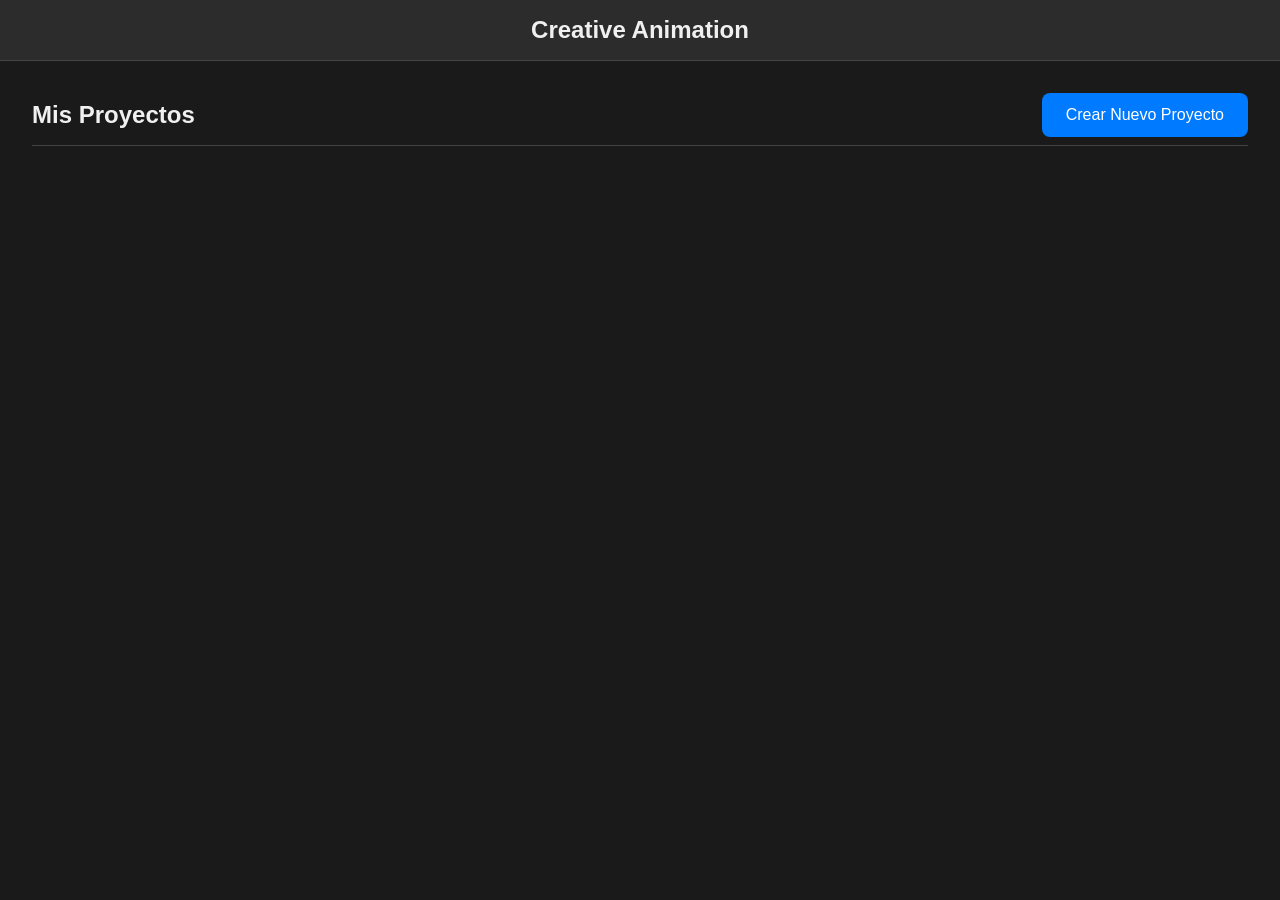
==== editor.html @ a8d6233b "feat: añade múltiples herramientas de dibujo y propiedades Este commit mejora significativamente el " ====
<!DOCTYPE html>
<html lang="es">
<head>
    <meta charset="UTF-8">
    <meta name="viewport" content="width=device-width, initial-scale=1.0">
    <title>Editor - Creative Animation</title>
    <link rel="stylesheet" href="editor.css">
</head>
<body>
    <div class="editor-container">
        <aside class="toolbar-panel">
            <div class="tool-section">
                <h3>Herramientas</h3>
                <div class="tools">
                    <button class="tool-btn selected" data-tool="brush">Pincel</button>
                    <button class="tool-btn" data-tool="marker">Marcador</button>
                    <button class="tool-btn" data-tool="pencil">Lápiz</button>
                    <button class="tool-btn" data-tool="eraser">Borrador</button>
                </div>
            </div>
            <div class="tool-section">
                <h3>Propiedades</h3>
                <div class="tool-property">
                    <label for="brush-size">Grosor: <span id="brush-size-value">2</span></label>
                    <input type="range" id="brush-size" min="1" max="100" value="2">
                </div>
                <div class="tool-property">
                    <label for="brush-opacity">Opacidad: <span id="brush-opacity-value">1.0</span></label>
                    <input type="range" id="brush-opacity" min="0.1" max="1" step="0.1" value="1">
                </div>
            </div>
            <div class="tool-section">
                <h3>Color</h3>
                <input type="color" id="color-picker" value="#000000">
                <div class="saved-colors">
                    <h4>Paleta</h4>
                    <div class="colors-bubble">
                        <div id="saved-colors-grid"></div>
                        <button id="save-color-btn">+</button>
                    </div>
                </div>
            </div>
        </aside>
        <main class="canvas-container">
            <canvas id="main-canvas"></canvas>
        </main>
        <footer class="timeline-panel">
            <div class="timeline-controls">
                <button id="add-frame-btn">Añadir Fotograma</button>
            </div>
            <div class="frames-strip">
                <!-- Las previsualizaciones de los fotogramas irán aquí -->
            </div>
        </footer>
    </div>
    <script src="db.js"></script>
    <script src="editor.js"></script>
</body>
</html>
---- editor.css ----
body {
    font-family: -apple-system, BlinkMacSystemFont, "Segoe UI", Roboto, Helvetica, Arial, sans-serif;
    margin: 0;
    background-color: #1a1a1a;
    color: #f0f0f0;
    height: 100vh;
    overflow: hidden;
}

.editor-container {
    display: grid;
    grid-template-columns: 250px 1fr; /* Panel izquierdo y área principal */
    grid-template-rows: 1fr auto; /* Lienzo y línea de tiempo */
    grid-template-areas:
        "toolbar canvas"
        "toolbar timeline";
    height: 100%;
    width: 100%;
}

.toolbar-panel {
    grid-area: toolbar;
    background-color: #2c2c2c;
    border-right: 1px solid #444;
    padding: 1rem;
    display: flex;
    flex-direction: column;
    gap: 2rem;
}

.tool-section h3, .tool-section h4 {
    margin-top: 0;
    border-bottom: 1px solid #555;
    padding-bottom: 0.5rem;
}

.tools {
    display: grid;
    grid-template-columns: 1fr 1fr;
    gap: 0.5rem;
}

.tools .tool-btn {
    padding: 0.5rem;
    background-color: #444;
    border: 1px solid #555;
    color: #f0f0f0;
    border-radius: 4px;
    cursor: pointer;
    text-align: center;
}

.tool-property {
    margin-top: 1rem;
}

.tool-property label {
    display: block;
    margin-bottom: 0.5rem;
    font-size: 0.9rem;
}

.tool-property input[type="range"] {
    width: 100%;
}

.tools .tool-btn.selected {
    background-color: #007aff;
    border-color: #007aff;
}

#color-picker {
    width: 100%;
    height: 40px;
    border: none;
    padding: 0;
    background: none;
    cursor: pointer;
}

.colors-bubble {
    background-color: #3b3b3b;
    border-radius: 8px;
    padding: 0.5rem;
    margin-top: 1rem;
    max-height: 200px; /* Altura máxima antes de hacer scroll */
    display: flex;
    flex-direction: column;
}

#saved-colors-grid {
    display: grid;
    grid-template-columns: repeat(auto-fill, minmax(30px, 1fr));
    gap: 0.5rem;
    overflow-y: auto;
    flex-grow: 1;
}

#save-color-btn {
    background-color: #555;
    color: #f0f0f0;
    border: none;
    border-radius: 50%;
    width: 30px;
    height: 30px;
    font-size: 1.5rem;
    line-height: 30px;
    text-align: center;
    cursor: pointer;
    margin-top: 0.5rem;
    align-self: center;
}

.saved-color {
    width: 30px;
    height: 30px;
    border-radius: 50%;
    cursor: pointer;
    border: 1px solid #555;
}

.canvas-container {
    grid-area: canvas;
    background-color: #222; /* Un poco más claro para diferenciar */
    display: flex;
    justify-content: center;
    align-items: center;
    overflow: auto;
}

#main-canvas {
    background-color: white;
    box-shadow: 0 0 10px rgba(0,0,0,0.5);
}

.timeline-panel {
    grid-area: timeline;
    background-color: #2c2c2c;
    border-top: 1px solid #444;
    height: 150px;
    padding: 1rem;
    display: flex;
    flex-direction: column;
    gap: 1rem;
}

.timeline-controls button {
    background-color: #444;
    border: 1px solid #555;
    color: #f0f0f0;
    padding: 0.5rem 1rem;
    border-radius: 4px;
    cursor: pointer;
}

.frames-strip {
    display: flex;
    gap: 0.5rem;
    overflow-x: auto;
    flex-grow: 1;
}

.frame-preview {
    width: 100px;
    height: 75px;
    border: 2px solid #555;
    background-color: #222;
    flex-shrink: 0;
    cursor: pointer;
}

.frame-preview.selected {
    border-color: #007aff;
}

.frame-preview img {
    width: 100%;
    height: 100%;
    object-fit: contain;
}
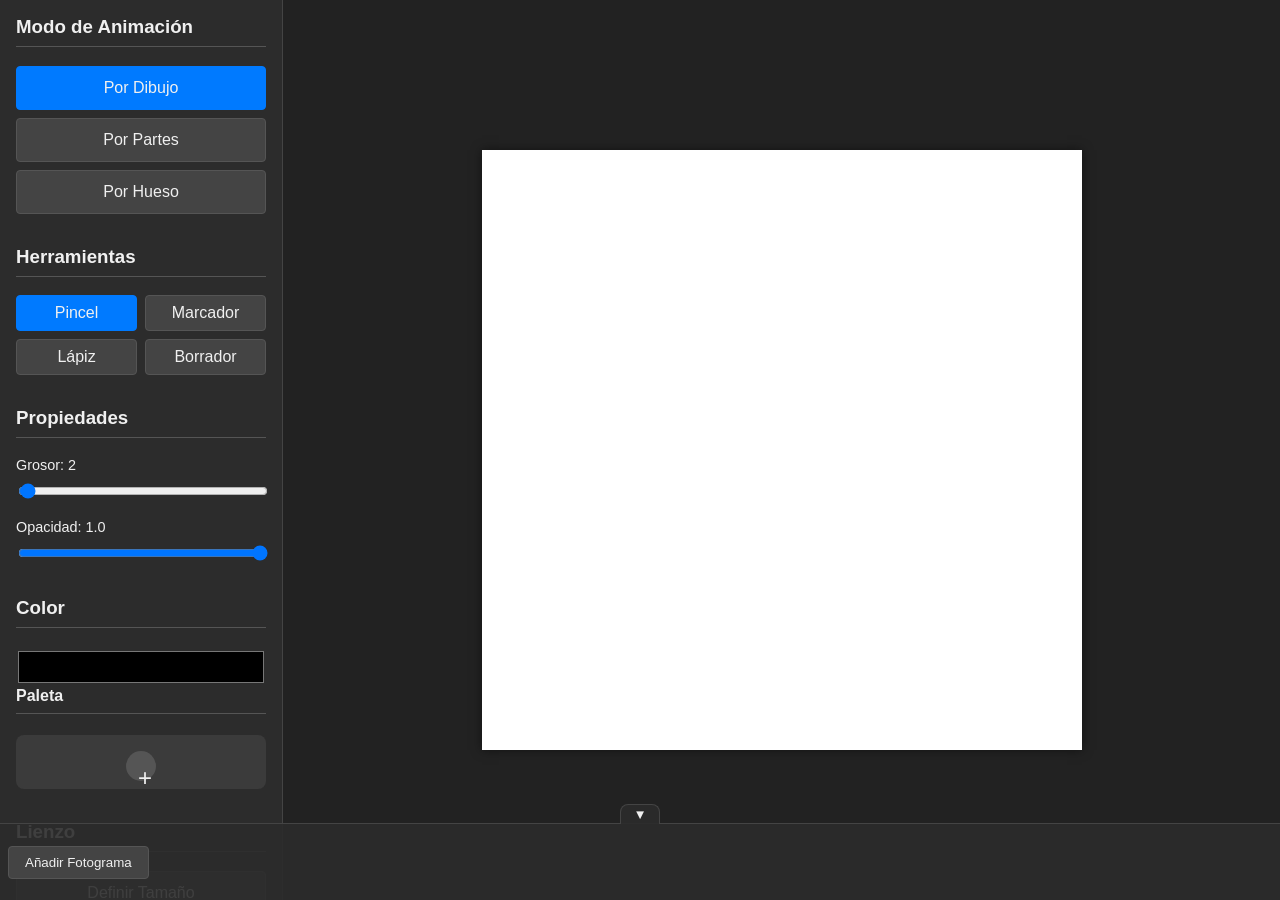
==== commit 097cffb8: "feat: Implement bone animation mode This commit introduces the "Animate by Bone" mode, allowing user" ====
--- a/editor.html
+++ b/editor.html
@@ -10,12 +10,29 @@
     <div class="editor-container">
         <aside class="toolbar-panel">
             <div class="tool-section">
+                <h3>Modo de Animación</h3>
+                <div class="mode-selector">
+                    <button class="mode-btn selected" data-mode="draw">Por Dibujo</button>
+                    <button class="mode-btn" data-mode="parts">Por Partes</button>
+                    <button class="mode-btn" data-mode="bone">Por Hueso</button>
+                </div>
+            </div>
+            <div class="tool-section">
                 <h3>Herramientas</h3>
                 <div class="tools">
                     <button class="tool-btn selected" data-tool="brush">Pincel</button>
                     <button class="tool-btn" data-tool="marker">Marcador</button>
                     <button class="tool-btn" data-tool="pencil">Lápiz</button>
                     <button class="tool-btn" data-tool="eraser">Borrador</button>
+                    <button class="tool-btn" data-tool="lasso" style="display: none;">Lazo</button>
+                </div>
+            </div>
+            <div id="bone-tools" class="tool-section" style="display: none;">
+                <h3>Huesos</h3>
+                <div class="tools">
+                    <button class="tool-btn" data-tool="add-bone">Añadir Hueso</button>
+                    <button class="tool-btn" data-tool="delete-bone">Borrar Hueso</button>
+                    <button class="tool-btn" data-tool="paint-influence">Pintar Influencia</button>
                 </div>
             </div>
             <div class="tool-section">
@@ -40,11 +57,57 @@
                     </div>
                 </div>
             </div>
+            <div class="tool-section" id="parts-panel" style="display: none;">
+                <h3>Partes del Dibujo</h3>
+                <div class="parts-grid-container">
+                    <div id="parts-grid"></div>
+                </div>
+                <button id="save-part-btn">Guardar Parte</button>
+            </div>
+            <div class="tool-section">
+                <h3>Lienzo</h3>
+                <button id="set-size-btn">Definir Tamaño</button>
+            </div>
+            <div class="tool-section">
+                <h3>Efecto Cebolla</h3>
+                <div class="onion-skin-controls">
+                    <label>
+                        <input type="checkbox" id="onion-skin-guide"> Guía
+                    </label>
+                    <label>
+                        <input type="checkbox" id="onion-skin-copy"> Copiar y Borrar
+                    </label>
+                </div>
+            </div>
         </aside>
         <main class="canvas-container">
-            <canvas id="main-canvas"></canvas>
+            <div class="canvas-wrapper">
+                <canvas id="onion-skin-canvas"></canvas>
+                <canvas id="main-canvas"></canvas>
+                <canvas id="guide-canvas"></canvas>
+            </div>
         </main>
+
+        <!-- Modal para Definir Tamaño -->
+        <div id="size-modal" class="modal-overlay" style="display: none;">
+            <div class="modal-content">
+                <h3>Definir Tamaño del Fotograma</h3>
+                <p>Introduce las dimensiones en píxeles.</p>
+                <div class="modal-inputs">
+                    <label for="frame-width">Ancho:</label>
+                    <input type="number" id="frame-width" value="32" min="1">
+                    <label for="frame-height">Alto:</label>
+                    <input type="number" id="frame-height" value="32" min="1">
+                </div>
+                <div class="modal-actions">
+                    <button id="save-size-btn">Guardar</button>
+                    <button id="cancel-size-btn">Cancelar</button>
+                </div>
+            </div>
+        </div>
+
         <footer class="timeline-panel">
+            <button id="toggle-timeline-btn" class="timeline-toggle">▼</button>
             <div class="timeline-controls">
                 <button id="add-frame-btn">Añadir Fotograma</button>
             </div>
--- a/editor.css
+++ b/editor.css
@@ -8,172 +8,287 @@
 }
 
 .editor-container {
-    display: grid;
-    grid-template-columns: 250px 1fr; /* Panel izquierdo y área principal */
-    grid-template-rows: 1fr auto; /* Lienzo y línea de tiempo */
-    grid-template-areas:
-        "toolbar canvas"
-        "toolbar timeline";
+    display: flex;
     height: 100%;
     width: 100%;
 }
 
 .toolbar-panel {
-    grid-area: toolbar;
+    width: 250px;
     background-color: #2c2c2c;
     border-right: 1px solid #444;
     padding: 1rem;
     display: flex;
     flex-direction: column;
     gap: 2rem;
-}
-
-.tool-section h3, .tool-section h4 {
-    margin-top: 0;
-    border-bottom: 1px solid #555;
-    padding-bottom: 0.5rem;
-}
-
-.tools {
-    display: grid;
-    grid-template-columns: 1fr 1fr;
-    gap: 0.5rem;
-}
-
-.tools .tool-btn {
+    flex-shrink: 0;
+    overflow-y: auto;
+}
+
+.canvas-container {
+    flex-grow: 1;
+    background-color: #222;
+    display: flex;
+    justify-content: center;
+    align-items: center;
+    overflow: auto;
+    position: relative; /* Para anclar el panel flotante */
+}
+
+.canvas-wrapper {
+    position: relative;
+    width: 600px;
+    height: 600px;
+}
+
+#main-canvas, #guide-canvas, #onion-skin-canvas {
+    position: absolute;
+    top: 0;
+    left: 0;
+    width: 100%;
+    height: 100%;
+}
+
+#main-canvas {
+    background-color: transparent; /* Make background transparent to see onion skin */
+    box-shadow: 0 0 10px rgba(0,0,0,0.5);
+    z-index: 2;
+}
+
+#guide-canvas {
+    z-index: 3;
+    pointer-events: none;
+}
+
+#onion-skin-canvas {
+    background-color: white; /* The visible background is now on this canvas */
+    z-index: 1;
+    pointer-events: none;
+}
+
+.timeline-panel {
+    position: absolute;
+    bottom: 0;
+    left: 0;
+    right: 0;
+    background-color: rgba(44, 44, 44, 0.9);
+    border-top: 1px solid #444;
+    height: 60px;
     padding: 0.5rem;
+    display: flex;
+    align-items: center;
+    gap: 1rem;
+    transition: transform 0.3s ease-in-out;
+    z-index: 10;
+}
+
+.timeline-panel.hidden {
+    transform: translateY(100%);
+}
+
+.timeline-toggle {
+    position: absolute;
+    top: -20px;
+    left: 50%;
+    transform: translateX(-50%);
+    width: 40px;
+    height: 20px;
+    background-color: rgba(44, 44, 44, 0.9);
+    border: 1px solid #444;
+    border-bottom: none;
+    border-top-left-radius: 8px;
+    border-top-right-radius: 8px;
+    color: #f0f0f0;
+    cursor: pointer;
+}
+
+.frames-strip {
+    display: flex;
+    gap: 0.5rem;
+    overflow-x: auto;
+    flex-grow: 1;
+    align-items: center;
+}
+
+.frame-preview {
+    width: 80px;
+    height: 45px;
+    border: 2px solid #555;
+    background-color: #222;
+    flex-shrink: 0;
+    cursor: pointer;
+}
+
+/* El resto de los estilos (.tool-section, .tool-btn, etc.) no necesitan cambios drásticos */
+/* ... (Copiar el resto de los estilos del archivo anterior) ... */
+
+.tool-section h3, .tool-section h4 { margin-top: 0; border-bottom: 1px solid #555; padding-bottom: 0.5rem; }
+.tools { display: grid; grid-template-columns: 1fr 1fr; gap: 0.5rem; }
+.tools .tool-btn { padding: 0.5rem; background-color: #444; border: 1px solid #555; color: #f0f0f0; border-radius: 4px; cursor: pointer; text-align: center; }
+.tool-property { margin-top: 1rem; }
+.tool-property label { display: block; margin-bottom: 0.5rem; font-size: 0.9rem; }
+.tool-property input[type="range"] { width: 100%; }
+.tools .tool-btn.selected { background-color: #007aff; border-color: #007aff; }
+#color-picker { width: 100%; height: 40px; border: none; padding: 0; background: none; cursor: pointer; }
+.colors-bubble { background-color: #3b3b3b; border-radius: 8px; padding: 0.5rem; margin-top: 1rem; max-height: 200px; display: flex; flex-direction: column; }
+#saved-colors-grid { display: grid; grid-template-columns: repeat(auto-fill, minmax(30px, 1fr)); gap: 0.5rem; overflow-y: auto; flex-grow: 1; }
+#save-color-btn { background-color: #555; color: #f0f0f0; border: none; border-radius: 50%; width: 30px; height: 30px; font-size: 1.5rem; line-height: 30px; text-align: center; cursor: pointer; margin-top: 0.5rem; align-self: center; }
+.saved-color { width: 30px; height: 30px; border-radius: 50%; cursor: pointer; border: 1px solid #555; }
+.timeline-controls button { background-color: #444; border: 1px solid #555; color: #f0f0f0; padding: 0.5rem 1rem; border-radius: 4px; cursor: pointer; }
+.frame-preview.selected { border-color: #007aff; }
+.frame-preview img { width: 100%; height: 100%; object-fit: contain; }
+
+/* Estilos para el nuevo botón y controles */
+.mode-selector {
+    display: flex;
+    flex-direction: column;
+    gap: 0.5rem;
+}
+
+.mode-btn {
+    width: 100%;
+    padding: 0.75rem;
     background-color: #444;
     border: 1px solid #555;
     color: #f0f0f0;
     border-radius: 4px;
     cursor: pointer;
     text-align: center;
-}
-
-.tool-property {
-    margin-top: 1rem;
-}
-
-.tool-property label {
-    display: block;
-    margin-bottom: 0.5rem;
-    font-size: 0.9rem;
-}
-
-.tool-property input[type="range"] {
-    width: 100%;
-}
-
-.tools .tool-btn.selected {
+    font-size: 1rem;
+}
+
+.mode-btn.selected {
     background-color: #007aff;
     border-color: #007aff;
 }
 
-#color-picker {
-    width: 100%;
-    height: 40px;
+.mode-btn:disabled {
+    background-color: #333;
+    color: #888;
+    cursor: not-allowed;
+}
+
+.tool-section button {
+    width: 100%;
+    padding: 0.75rem;
+    background-color: #444;
+    border: 1px solid #555;
+    color: #f0f0f0;
+    border-radius: 4px;
+    cursor: pointer;
+    text-align: center;
+    font-size: 1rem;
+}
+
+.onion-skin-controls {
+    display: flex;
+    flex-direction: column;
+    gap: 0.5rem;
+}
+
+.onion-skin-controls label {
+    display: flex;
+    align-items: center;
+    gap: 0.5rem;
+    cursor: pointer;
+}
+
+/* Estilos para el Modal */
+.modal-overlay {
+    position: fixed;
+    top: 0;
+    left: 0;
+    width: 100%;
+    height: 100%;
+    background-color: rgba(0, 0, 0, 0.7);
+    display: flex;
+    justify-content: center;
+    align-items: center;
+    z-index: 1000;
+}
+
+.modal-content {
+    background-color: #2c2c2c;
+    padding: 2rem;
+    border-radius: 8px;
+    box-shadow: 0 4px 15px rgba(0,0,0,0.5);
+    width: 90%;
+    max-width: 400px;
+}
+
+.modal-content h3 {
+    margin-top: 0;
+}
+
+.modal-inputs {
+    display: flex;
+    gap: 1rem;
+    align-items: center;
+    margin: 1.5rem 0;
+}
+
+.modal-inputs label {
+    flex-shrink: 0;
+}
+
+.modal-inputs input {
+    width: 100%;
+    padding: 0.5rem;
+    background-color: #1a1a1a;
+    border: 1px solid #444;
+    color: #f0f0f0;
+    border-radius: 4px;
+}
+
+.modal-actions {
+    display: flex;
+    justify-content: flex-end;
+    gap: 1rem;
+}
+
+.modal-actions button {
+    padding: 0.5rem 1.5rem;
     border: none;
-    padding: 0;
-    background: none;
-    cursor: pointer;
-}
-
-.colors-bubble {
+    border-radius: 4px;
+    cursor: pointer;
+}
+
+.modal-actions button#save-size-btn {
+    background-color: #007aff;
+    color: white;
+}
+
+.modal-actions button#cancel-size-btn {
+    background-color: #555;
+    color: #f0f0f0;
+}
+
+/* Estilos para el Panel de Partes */
+.parts-grid-container {
     background-color: #3b3b3b;
     border-radius: 8px;
     padding: 0.5rem;
-    margin-top: 1rem;
-    max-height: 200px; /* Altura máxima antes de hacer scroll */
-    display: flex;
-    flex-direction: column;
-}
-
-#saved-colors-grid {
+    margin-bottom: 1rem;
+    min-height: 100px;
+    max-height: 250px;
+    overflow-y: auto;
+}
+
+#parts-grid {
     display: grid;
-    grid-template-columns: repeat(auto-fill, minmax(30px, 1fr));
-    gap: 0.5rem;
-    overflow-y: auto;
-    flex-grow: 1;
-}
-
-#save-color-btn {
-    background-color: #555;
-    color: #f0f0f0;
-    border: none;
-    border-radius: 50%;
-    width: 30px;
-    height: 30px;
-    font-size: 1.5rem;
-    line-height: 30px;
-    text-align: center;
-    cursor: pointer;
-    margin-top: 0.5rem;
-    align-self: center;
-}
-
-.saved-color {
-    width: 30px;
-    height: 30px;
-    border-radius: 50%;
-    cursor: pointer;
+    grid-template-columns: repeat(auto-fill, minmax(50px, 1fr));
+    gap: 0.5rem;
+}
+
+.part-preview {
+    width: 50px;
+    height: 50px;
     border: 1px solid #555;
-}
-
-.canvas-container {
-    grid-area: canvas;
-    background-color: #222; /* Un poco más claro para diferenciar */
-    display: flex;
-    justify-content: center;
-    align-items: center;
-    overflow: auto;
-}
-
-#main-canvas {
-    background-color: white;
-    box-shadow: 0 0 10px rgba(0,0,0,0.5);
-}
-
-.timeline-panel {
-    grid-area: timeline;
-    background-color: #2c2c2c;
-    border-top: 1px solid #444;
-    height: 150px;
-    padding: 1rem;
-    display: flex;
-    flex-direction: column;
-    gap: 1rem;
-}
-
-.timeline-controls button {
-    background-color: #444;
-    border: 1px solid #555;
-    color: #f0f0f0;
-    padding: 0.5rem 1rem;
-    border-radius: 4px;
-    cursor: pointer;
-}
-
-.frames-strip {
-    display: flex;
-    gap: 0.5rem;
-    overflow-x: auto;
-    flex-grow: 1;
-}
-
-.frame-preview {
-    width: 100px;
-    height: 75px;
-    border: 2px solid #555;
     background-color: #222;
-    flex-shrink: 0;
-    cursor: pointer;
-}
-
-.frame-preview.selected {
-    border-color: #007aff;
-}
-
-.frame-preview img {
+    cursor: grab;
+}
+
+.part-preview img {
     width: 100%;
     height: 100%;
     object-fit: contain;
